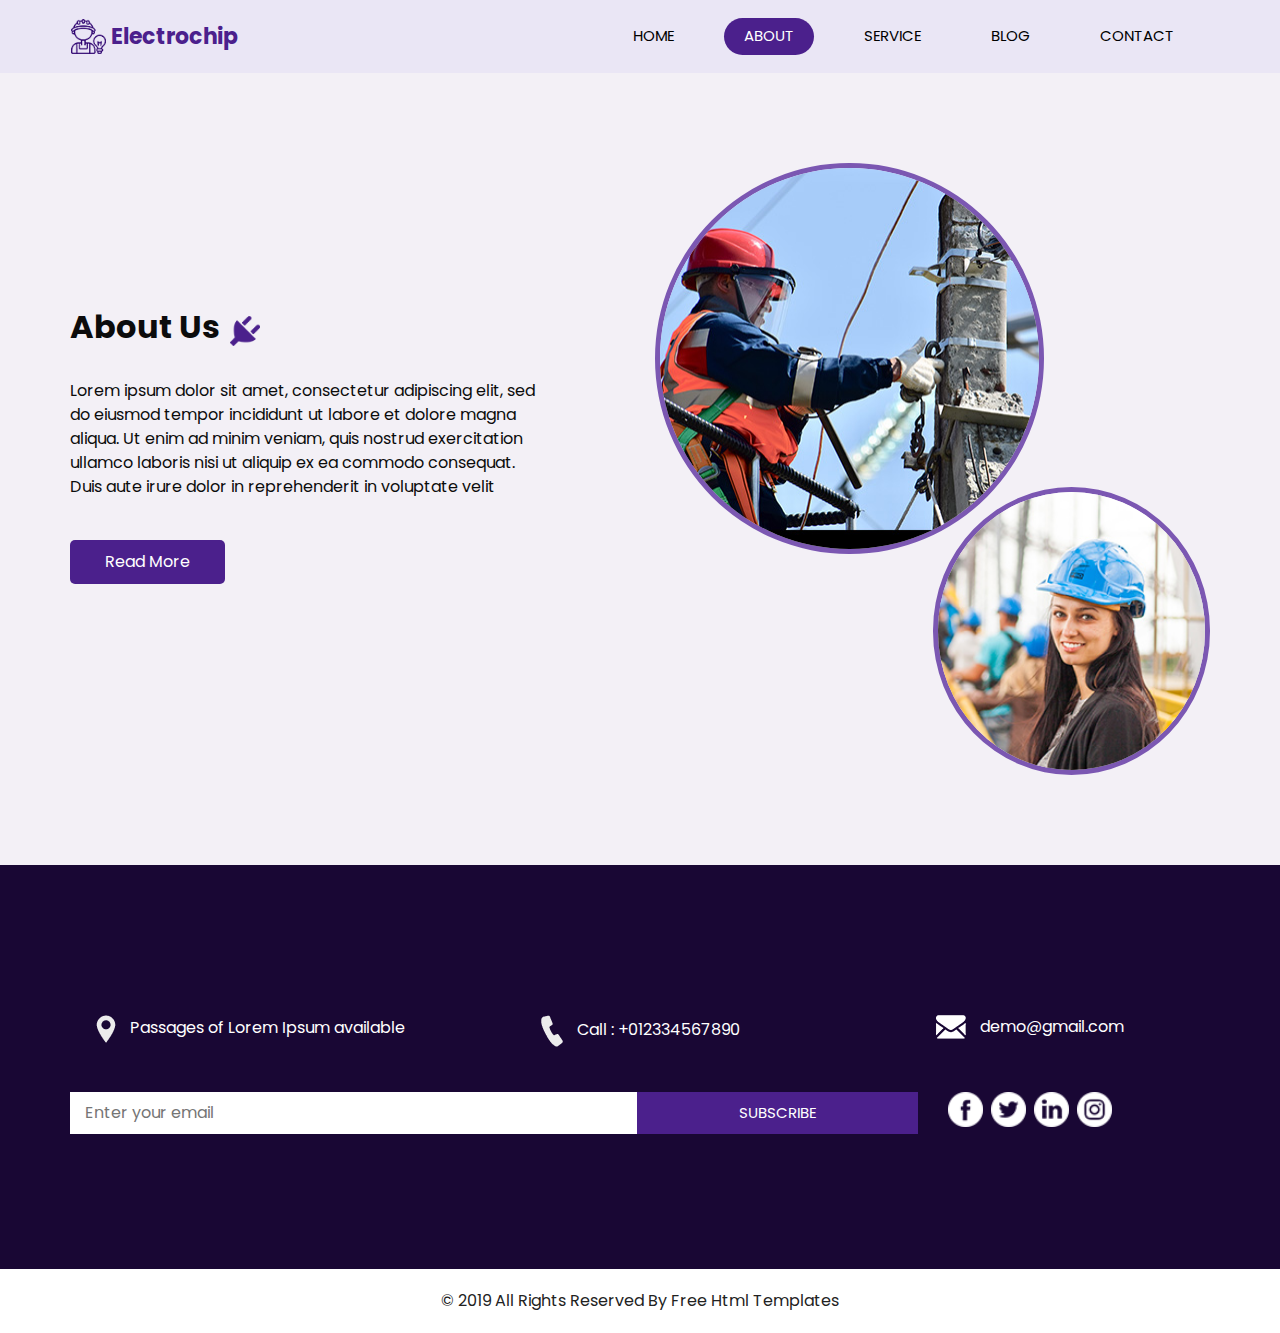
==== about.html @ 253c6d12 "." ====
<!DOCTYPE html>
<html>

<head>
  <!-- Basic -->
  <meta charset="utf-8" />
  <meta http-equiv="X-UA-Compatible" content="IE=edge" />
  <!-- Mobile Metas -->
  <meta name="viewport" content="width=device-width, initial-scale=1, shrink-to-fit=no" />
  <!-- Site Metas -->
  <meta name="keywords" content="" />
  <meta name="description" content="" />
  <meta name="author" content="" />

  <title>Electrochip</title>

  <!-- slider stylesheet -->
  <link rel="stylesheet" type="text/css" href="https://cdnjs.cloudflare.com/ajax/libs/OwlCarousel2/2.1.3/assets/owl.carousel.min.css" />

  <!-- bootstrap core css -->
  <link rel="stylesheet" type="text/css" href="css/bootstrap.css" />

  <!-- fonts style -->
  <link href="https://fonts.googleapis.com/css?family=Poppins:400,600,700&display=swap" rel="stylesheet">
  <!-- Custom styles for this template -->
  <link href="css/style.css" rel="stylesheet" />
  <!-- responsive style -->
  <link href="css/responsive.css" rel="stylesheet" />
</head>

<body class="sub_page">

  <div class="hero_area">
    <!-- header section strats -->
    <header class="header_section">
      <div class="container">
        <nav class="navbar navbar-expand-lg custom_nav-container ">
          <a class="navbar-brand" href="index.html">
            <img src="images/logo.png" alt="">
            <span>
              Electrochip
            </span>
          </a>
          <button class="navbar-toggler" type="button" data-toggle="collapse" data-target="#navbarSupportedContent" aria-controls="navbarSupportedContent" aria-expanded="false" aria-label="Toggle navigation">
            <span class="s-1"> </span>
            <span class="s-2"> </span>
            <span class="s-3"> </span>
          </button>

          <div class="collapse navbar-collapse" id="navbarSupportedContent">
            <div class="d-flex ml-auto flex-column flex-lg-row align-items-center">
              <ul class="navbar-nav  ">
                <li class="nav-item ">
                  <a class="nav-link" href="index.html">Home <span class="sr-only">(current)</span></a>
                </li>
                <li class="nav-item active">
                  <a class="nav-link" href="about.html"> About</a>
                </li>
                <li class="nav-item">
                  <a class="nav-link" href="service.html"> Service </a>
                </li>
                <li class="nav-item">
                  <a class="nav-link" href="blog.html"> Blog </a>
                </li>
                <li class="nav-item">
                  <a class="nav-link" href="contact.html">Contact </a>
                </li>
              </ul>
            </div>
          </div>
        </nav>
      </div>
    </header>
    <!-- end header section -->
  </div>



  <!-- about section -->
  <section class="about_section layout_padding">
    <div class="container">
      <div class="row">
        <div class="col-md-6">
          <div class="detail-box">
            <div class="heading_container">
              <h2>
                About Us
              </h2>
              <img src="images/plug.png" alt="">
            </div>
            <p>
              Lorem ipsum dolor sit amet, consectetur adipiscing elit, sed do
              eiusmod tempor incididunt ut labore et dolore magna aliqua. Ut
              enim ad minim veniam, quis nostrud exercitation ullamco laboris
              nisi ut aliquip ex ea commodo consequat. Duis aute irure dolor
              in reprehenderit in voluptate velit
            </p>
            <a href="">
              Read More
            </a>
          </div>
        </div>
        <div class="col-md-6">
          <div class="img_container">
            <div class="img-box b1">
              <img src="images/about-img1.jpg" alt="" />
            </div>
            <div class="img-box b2">
              <img src="images/about-img2.jpg" alt="" />
            </div>
          </div>

        </div>

      </div>
    </div>
  </section>

  <!-- end about section -->

  <!-- info section -->

  <section class="info_section layout_padding">
    <div class="container">
      <div class="info_contact">
        <div class="row">
          <div class="col-md-4">
            <a href="">
              <img src="images/location-white.png" alt="">
              <span>
                Passages of Lorem Ipsum available
              </span>
            </a>
          </div>
          <div class="col-md-4">
            <a href="">
              <img src="images/telephone-white.png" alt="">
              <span>
                Call : +012334567890
              </span>
            </a>
          </div>
          <div class="col-md-4">
            <a href="">
              <img src="images/envelope-white.png" alt="">
              <span>
                demo@gmail.com
              </span>
            </a>
          </div>
        </div>
      </div>
      <div class="row">
        <div class="col-md-8 col-lg-9">
          <div class="info_form">
            <form action="">
              <input type="text" placeholder="Enter your email">
              <button>
                subscribe
              </button>
            </form>
          </div>
        </div>
        <div class="col-md-4 col-lg-3">
          <div class="info_social">
            <div>
              <a href="">
                <img src="images/fb.png" alt="">
              </a>
            </div>
            <div>
              <a href="">
                <img src="images/twitter.png" alt="">
              </a>
            </div>
            <div>
              <a href="">
                <img src="images/linkedin.png" alt="">
              </a>
            </div>
            <div>
              <a href="">
                <img src="images/instagram.png" alt="">
              </a>
            </div>
          </div>
        </div>
      </div>

    </div>
  </section>

  <!-- end info section -->

  <!-- footer section -->
  <footer class="container-fluid footer_section">
    <div class="container">
      <div class="row">
        <div class="col-lg-7 col-md-9 mx-auto">
          <p>
            &copy; 2019 All Rights Reserved By
            <a href="https://html.design/">Free Html Templates</a>
          </p>
        </div>
      </div>
    </div>
  </footer>
  <!-- footer section -->


  <script src="js/jquery-3.4.1.min.js"></script>
  <script src="js/bootstrap.js"></script>

</body>

</html>
---- css/style.css ----
body {
  font-family: "Poppins", sans-serif;
  color: #0c0c0c;
  background-color: #ffffff;
}

.layout_padding {
  padding-top: 90px;
  padding-bottom: 90px;
}

.layout_padding2 {
  padding-top: 45px;
  padding-bottom: 45px;
}

.layout_padding2-top {
  padding-top: 45px;
}

.layout_padding2-bottom {
  padding-bottom: 45px;
}

.layout_padding-top {
  padding-top: 90px;
}

.layout_padding-bottom {
  padding-bottom: 90px;
}

.heading_container {
  display: -webkit-box;
  display: -ms-flexbox;
  display: flex;
  -webkit-box-pack: start;
      -ms-flex-pack: start;
          justify-content: flex-start;
  -webkit-box-align: center;
      -ms-flex-align: center;
          align-items: center;
  text-align: center;
}

.heading_container h2 {
  position: relative;
  font-weight: bold;
  margin-right: 10px;
}

.heading_container img {
  width: 30px;
}

/*header section*/
.hero_area {
  height: 98vh;
  position: relative;
  display: -webkit-box;
  display: -ms-flexbox;
  display: flex;
  -webkit-box-orient: vertical;
  -webkit-box-direction: normal;
      -ms-flex-direction: column;
          flex-direction: column;
  background-color: #eae6f5;
}

.sub_page .hero_area {
  height: auto;
}

.header_section .container {
  padding: 0;
}

.header_section .nav_container {
  margin: 0 auto;
}

.custom_nav-container .navbar-nav .nav-item .nav-link {
  padding: 7px 20px;
  margin: 10px 15px;
  color: #000000;
  text-align: center;
  border-radius: 35px;
  text-transform: uppercase;
  font-size: 15px;
}

.custom_nav-container .navbar-nav .nav-item.active .nav-link, .custom_nav-container .navbar-nav .nav-item:hover .nav-link {
  background-color: #4b208c;
  color: #ffffff;
}

a,
a:hover,
a:focus {
  text-decoration: none;
}

a:hover,
a:focus {
  color: initial;
}

.btn,
.btn:focus {
  outline: none !important;
  -webkit-box-shadow: none;
          box-shadow: none;
}

.custom_nav-container .nav_search-btn {
  background-image: url(../images/search-icon.png);
  background-size: 22px;
  background-repeat: no-repeat;
  background-position-y: 7px;
  width: 35px;
  height: 35px;
  padding: 0;
  border: none;
}

.navbar-brand {
  display: -webkit-box;
  display: -ms-flexbox;
  display: flex;
  -webkit-box-align: center;
      -ms-flex-align: center;
          align-items: center;
}

.navbar-brand img {
  margin-right: 5px;
  width: 35px;
}

.navbar-brand span {
  font-size: 22px;
  font-weight: 700;
  color: #4b208c;
}

.custom_nav-container {
  z-index: 99999;
}

.navbar-expand-lg .navbar-collapse {
  -webkit-box-align: end;
      -ms-flex-align: end;
          align-items: flex-end;
}

.custom_nav-container .navbar-toggler {
  outline: none;
}

.custom_nav-container .navbar-toggler {
  padding: 0;
  width: 37px;
  height: 42px;
}

.custom_nav-container .navbar-toggler span {
  display: block;
  width: 35px;
  height: 4px;
  background-color: #190734;
  margin: 7px 0;
  -webkit-transition: all .3s;
  transition: all .3s;
}

.custom_nav-container .navbar-toggler[aria-expanded="true"] .s-1 {
  -webkit-transform: rotate(45deg);
          transform: rotate(45deg);
  margin: 0;
  margin-bottom: -4px;
}

.custom_nav-container .navbar-toggler[aria-expanded="true"] .s-2 {
  display: none;
}

.custom_nav-container .navbar-toggler[aria-expanded="true"] .s-3 {
  -webkit-transform: rotate(-45deg);
          transform: rotate(-45deg);
  margin: 0;
  margin-top: -4px;
}

.custom_nav-container .navbar-toggler[aria-expanded="false"] .s-1,
.custom_nav-container .navbar-toggler[aria-expanded="false"] .s-2,
.custom_nav-container .navbar-toggler[aria-expanded="false"] .s-3 {
  -webkit-transform: none;
          transform: none;
}

/*end header section*/
/* slider section */
.slider_section {
  -webkit-box-flex: 1;
      -ms-flex: 1;
          flex: 1;
  display: -webkit-box;
  display: -ms-flexbox;
  display: flex;
  -webkit-box-align: center;
      -ms-flex-align: center;
          align-items: center;
  position: relative;
  z-index: 2;
  color: #3b3a3a;
  padding-bottom: 90px;
}

.slider_section .row {
  -webkit-box-align: center;
      -ms-flex-align: center;
          align-items: center;
}

.slider_section .detail_box {
  color: #000000;
}

.slider_section .detail_box h1 {
  text-transform: uppercase;
  font-weight: bold;
}

.slider_section .detail_box p {
  margin-top: 20px;
}

.slider_section .detail_box a {
  display: inline-block;
  padding: 10px 40px;
  background-color: #4b208c;
  color: #ffffff;
  border-radius: 35px;
  margin-top: 35px;
}

.slider_section .detail_box a:hover {
  background-color: #5625a1;
}

.slider_section .img_container {
  border: 7px solid #7b57b2;
  border-radius: 100%;
  overflow: hidden;
}

.slider_section .img_container div#carouselExampleContarols {
  width: 100%;
  position: unset;
}

.slider_section .img_container .img-box img {
  width: 100%;
}

.slider_section .carousel-control-prev,
.slider_section .carousel-control-next {
  top: initial;
  left: initial;
  bottom: 5%;
  right: 10%;
  width: 45px;
  height: 45px;
  border: none;
  border-radius: 100%;
  opacity: 1;
  background-repeat: no-repeat;
  background-size: 8px;
  background-position: center;
}

.slider_section .carousel-control-prev {
  background-image: url(../images/prev.png);
  background-color: #ffffff;
  -webkit-transform: translate(-85px, 30px);
          transform: translate(-85px, 30px);
}

.slider_section .carousel-control-next {
  background-image: url(../images/next.png);
  background-color: #4b208c;
  -webkit-transform: translate(-45px, 0);
          transform: translate(-45px, 0);
}

.service_section {
  text-align: center;
}

.service_section .heading_container {
  -webkit-box-pack: center;
      -ms-flex-pack: center;
          justify-content: center;
}

.service_section .service_container {
  display: -webkit-box;
  display: -ms-flexbox;
  display: flex;
  -webkit-box-pack: center;
      -ms-flex-pack: center;
          justify-content: center;
  padding: 35px 0;
  -ms-flex-wrap: wrap;
      flex-wrap: wrap;
}

.service_section .service_container .box {
  margin: 25px 1%;
  -ms-flex-preferred-size: 31%;
      flex-basis: 31%;
  padding: 35px 25px 25px;
  border-radius: 15px;
  -webkit-box-shadow: 0 0 10px 0 rgba(0, 0, 0, 0.15);
          box-shadow: 0 0 10px 0 rgba(0, 0, 0, 0.15);
  border-top: 15px solid transparent;
  overflow: hidden;
  -webkit-transition: all .1s;
  transition: all .1s;
}

.service_section .service_container .box .img-box {
  display: -webkit-box;
  display: -ms-flexbox;
  display: flex;
  -webkit-box-pack: center;
      -ms-flex-pack: center;
          justify-content: center;
  -webkit-box-align: center;
      -ms-flex-align: center;
          align-items: center;
  height: 125px;
}

.service_section .service_container .box .img-box img {
  width: 90px;
}

.service_section .service_container .box .detail-box {
  margin-top: 25px;
}

.service_section .service_container .box .detail-box h5 {
  color: #2e0e5f;
  font-weight: 600;
  position: relative;
}

.service_section .service_container .box:hover, .service_section .service_container .box.active {
  border-top: 15px solid #512a97;
}

.service_section .btn-box {
  display: -webkit-box;
  display: -ms-flexbox;
  display: flex;
  -webkit-box-pack: center;
      -ms-flex-pack: center;
          justify-content: center;
  margin-top: 25px;
}

.service_section .btn-box a {
  display: inline-block;
  padding: 10px 35px;
  background-color: #4b208c;
  color: #ffffff;
  border-radius: 35px;
}

.service_section .btn-box a:hover {
  background-color: #5625a1;
}

.about_section {
  background-color: #f3f0f6;
}

.about_section .row {
  -webkit-box-align: center;
      -ms-flex-align: center;
          align-items: center;
}

.about_section .img_container {
  display: -webkit-box;
  display: -ms-flexbox;
  display: flex;
  -webkit-box-orient: vertical;
  -webkit-box-direction: normal;
      -ms-flex-direction: column;
          flex-direction: column;
}

.about_section .img_container .img-box {
  border: 5px solid #7b57b2;
  border-radius: 100%;
  overflow: hidden;
}

.about_section .img_container .img-box.b1 {
  width: 70%;
}

.about_section .img_container .img-box.b2 {
  width: 50%;
  margin-left: auto;
  margin-top: -12%;
}

.about_section .img_container .img-box img {
  width: 100%;
}

.about_section .detail-box {
  margin-right: 15%;
}

.about_section .detail-box p {
  margin-top: 25px;
}

.about_section .detail-box a {
  display: inline-block;
  padding: 10px 35px;
  background-color: #4b208c;
  color: #ffffff;
  border-radius: 5px;
  margin: 25px 0 45px 0;
}

.about_section .detail-box a:hover {
  background-color: #5625a1;
}

.blog_section .heading_container {
  -webkit-box-pack: center;
      -ms-flex-pack: center;
          justify-content: center;
}

.blog_section .heading_container h2::before {
  background-color: #ffffff;
}

.blog_section .box {
  margin-top: 55px;
  background-color: #ffffff;
  -webkit-box-shadow: 0 0 10px 0 rgba(0, 0, 0, 0.15);
          box-shadow: 0 0 10px 0 rgba(0, 0, 0, 0.15);
}

.blog_section .box .img-box {
  position: relative;
}

.blog_section .box .img-box img {
  width: 100%;
}

.blog_section .box .detail-box {
  padding: 25px 25px 15px;
}

.blog_section .box .detail-box h5 {
  font-weight: bold;
}

.contact_section {
  position: relative;
}

.contact_section form {
  margin-top: 45px;
  padding-right: 35px;
}

.contact_section input {
  width: 100%;
  border: none;
  height: 50px;
  margin-bottom: 25px;
  padding-left: 25px;
  background-color: transparent;
  outline: none;
  color: #101010;
  -webkit-box-shadow: 0px 2px 5px 0px rgba(0, 0, 0, 0.16);
  box-shadow: 0px 2px 5px 0px rgba(0, 0, 0, 0.16);
}

.contact_section input::-webkit-input-placeholder {
  color: #737272;
}

.contact_section input:-ms-input-placeholder {
  color: #737272;
}

.contact_section input::-ms-input-placeholder {
  color: #737272;
}

.contact_section input::placeholder {
  color: #737272;
}

.contact_section input.message-box {
  height: 120px;
}

.contact_section button {
  border: none;
  display: inline-block;
  padding: 12px 45px;
  background-color: #4b208c;
  color: #ffffff;
  border-radius: 0px;
  margin-top: 35px;
}

.contact_section button:hover {
  background-color: #5625a1;
}

.contact_section .map_container {
  height: 100%;
  min-height: 325px;
}

.contact_section .map_container .map-responsive {
  height: 100%;
}

.footer_bg {
  background-image: url(../images/footer-bg.png);
  background-size: cover;
  background-position: top;
}

/* info section */
.info_section {
  background-color: #190734;
  color: #ffffff;
}

.info_section h6 {
  font-weight: bold;
}

.info_section .info_contact {
  margin-top: 60px;
  margin-bottom: 45px;
}

.info_section .info_contact .col-md-4 {
  display: -webkit-box;
  display: -ms-flexbox;
  display: flex;
  -webkit-box-pack: center;
      -ms-flex-pack: center;
          justify-content: center;
}

.info_section .info_contact a {
  color: #ffffff;
}

.info_section .info_contact img {
  max-width: 100%;
  margin-right: 10px;
}

.info_section .info_form {
  margin: 0 auto;
  margin-bottom: 45px;
}

.info_section .info_form h4 {
  text-transform: uppercase;
  text-align: center;
  margin-bottom: 20px;
}

.info_section .info_form form {
  display: -webkit-box;
  display: -ms-flexbox;
  display: flex;
  -webkit-box-align: center;
      -ms-flex-align: center;
          align-items: center;
}

.info_section .info_form form input {
  background-color: #ffffff;
  border: none;
  -webkit-box-flex: 2.5;
      -ms-flex: 2.5;
          flex: 2.5;
  outline: none;
  color: #000000;
  min-height: 42.4px;
  padding-left: 15px;
}

.info_section .info_form form input ::-webkit-input-placeholder {
  color: #ffffff;
  opacity: 0.2;
}

.info_section .info_form form input :-ms-input-placeholder {
  color: #ffffff;
  opacity: 0.2;
}

.info_section .info_form form input ::-ms-input-placeholder {
  color: #ffffff;
  opacity: 0.2;
}

.info_section .info_form form input ::placeholder {
  color: #ffffff;
  opacity: 0.2;
}

.info_section .info_form form button {
  -webkit-box-flex: 1;
      -ms-flex: 1;
          flex: 1;
  border: none;
  display: inline-block;
  padding: 10px 30px;
  background-color: #4b208c;
  color: #ffffff;
  border-radius: 0;
  font-size: 15px;
  text-transform: uppercase;
}

.info_section .info_form form button:hover {
  background-color: #5625a1;
}

.info_section .box {
  display: -webkit-box;
  display: -ms-flexbox;
  display: flex;
}

.info_section .info_social {
  display: -webkit-box;
  display: -ms-flexbox;
  display: flex;
}

.info_section .info_social img {
  width: 35px;
  margin-right: 8px;
}

/* end info section */
/* footer section*/
.footer_section {
  display: -webkit-box;
  display: -ms-flexbox;
  display: flex;
  -webkit-box-pack: center;
      -ms-flex-pack: center;
          justify-content: center;
  position: relative;
}

.footer_section p {
  color: #222222;
  margin: 0 auto;
  text-align: center;
  padding: 20px;
}

.footer_section p a {
  color: #222222;
}
/*# sourceMappingURL=style.css.map */
---- css/responsive.css ----
@media (max-width: 1120px) {}

@media (max-width: 992px) {

  .hero_area {
    height: auto;
  }

  .header_section {
    padding-top: 10px;
  }

  #navbarSupportedContent {
    margin-top: 25px;
  }

  .slider_section {

    padding-top: 75px;
    padding-bottom: 150px;

  }

  .about_section .img-box {
    margin: 0 5%;
  }

  .about_section .detail-box {
    margin-right: 5%;
  }

  .service_section .service_container .box {
    -ms-flex-preferred-size: 48%;
    flex-basis: 48%;
  }

  .about_section .img_container .img-box.b2 {
    margin-top: -5%;
  }

}

@media (max-width: 768px) {


  .slider_section .detail_box {
    text-align: center;
  }

  .slider_section .img_content {
    margin-top: 55px;
  }

  .contact_section .map_container {
    margin-top: 45px;
  }

  .info_section .info_contact a {
    margin-bottom: 15px;
  }

  .info_section .info_social {
    justify-content: center;
  }

  .service_section .service_container .box {
    flex-basis: 98%;
  }

  .contact_section form {
    padding-right: 0;
  }

  .info_section .info_contact a {
    text-align: center;
  }
}

@media (max-width: 576px) {
  .about_section .img_container .img-box.b1 {
    width: 80%;
  }

  .about_section .img_container .img-box.b2 {
    width: 55%;
  }

  .info_section .info_form form {
    flex-direction: column;
  }

  .info_section .info_form form input {
    width: 100%;
  }

  .info_section .info_form form button {
    margin-top: 15px;
    padding: 10px 40px;
  }
}

@media (max-width: 480px) {}

@media (max-width: 420px) {

  .slider_section .carousel-control-prev,
  .slider_section .carousel-control-next {
    right: 0;
  }
}

@media (max-width: 360px) {}

@media (min-width: 1200px) {
  .container {
    max-width: 1170px;
  }
}
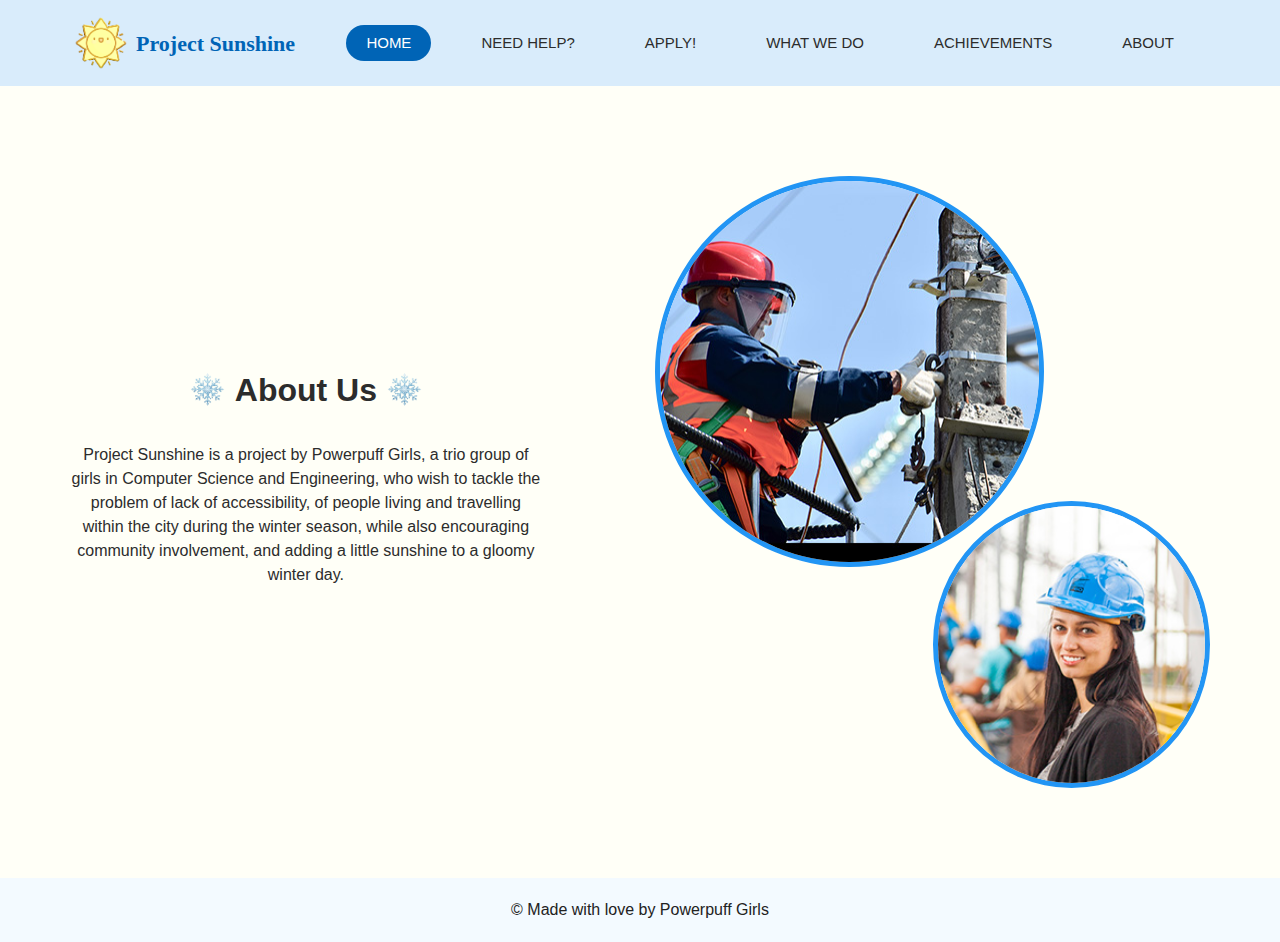
==== commit 75ec4184: "." ====
--- a/about.html
+++ b/about.html
@@ -12,7 +12,7 @@
   <meta name="description" content="" />
   <meta name="author" content="" />
 
-  <title>Electrochip</title>
+  <title>Project Sunshine</title>
 
   <!-- slider stylesheet -->
   <link rel="stylesheet" type="text/css" href="https://cdnjs.cloudflare.com/ajax/libs/OwlCarousel2/2.1.3/assets/owl.carousel.min.css" />
@@ -36,10 +36,8 @@
       <div class="container">
         <nav class="navbar navbar-expand-lg custom_nav-container ">
           <a class="navbar-brand" href="index.html">
-            <img src="images/logo.png" alt="">
-            <span>
-              Electrochip
-            </span>
+            <img src="images/sunn.png" alt="" />
+            <span id="n"> Project Sunshine </span>
           </a>
           <button class="navbar-toggler" type="button" data-toggle="collapse" data-target="#navbarSupportedContent" aria-controls="navbarSupportedContent" aria-expanded="false" aria-label="Toggle navigation">
             <span class="s-1"> </span>
@@ -50,20 +48,25 @@
           <div class="collapse navbar-collapse" id="navbarSupportedContent">
             <div class="d-flex ml-auto flex-column flex-lg-row align-items-center">
               <ul class="navbar-nav  ">
-                <li class="nav-item ">
-                  <a class="nav-link" href="index.html">Home <span class="sr-only">(current)</span></a>
-                </li>
                 <li class="nav-item active">
-                  <a class="nav-link" href="about.html"> About</a>
+                  <a class="nav-link" href="index.html"
+                    >Home<span class="sr-only">(current)</span></a
+                  >
                 </li>
                 <li class="nav-item">
-                  <a class="nav-link" href="service.html"> Service </a>
+                  <a class="nav-link" href="need.html">Need Help?</a>
                 </li>
                 <li class="nav-item">
-                  <a class="nav-link" href="blog.html"> Blog </a>
+                  <a class="nav-link" href="contact.html">APPLY!</a>
                 </li>
                 <li class="nav-item">
-                  <a class="nav-link" href="contact.html">Contact </a>
+                  <a class="nav-link" href="service.html">What we do</a>
+                </li>
+                <li class="nav-item">
+                  <a class="nav-link" href="blog.html">Achievements</a>
+                </li>
+                <li class="nav-item">
+                  <a class="nav-link" href="about.html">About</a>
                 </li>
               </ul>
             </div>
@@ -76,28 +79,20 @@
 
 
 
-  <!-- about section -->
-  <section class="about_section layout_padding">
+   <!-- about section -->
+   <section class="about_section layout_padding">
     <div class="container">
       <div class="row">
         <div class="col-md-6">
           <div class="detail-box">
             <div class="heading_container">
-              <h2>
-                About Us
-              </h2>
-              <img src="images/plug.png" alt="">
+              <img src="images/snowflake1.png" alt="" />
+        <h2>About Us</h2>
+        <img src="images/snowflake1.png" alt="" />
             </div>
             <p>
-              Lorem ipsum dolor sit amet, consectetur adipiscing elit, sed do
-              eiusmod tempor incididunt ut labore et dolore magna aliqua. Ut
-              enim ad minim veniam, quis nostrud exercitation ullamco laboris
-              nisi ut aliquip ex ea commodo consequat. Duis aute irure dolor
-              in reprehenderit in voluptate velit
+              Project Sunshine is a project by Powerpuff Girls, a trio group of girls in Computer Science and Engineering, who wish to tackle the problem of lack of accessibility, of people living and travelling within the city during the winter season, while also encouraging community involvement, and adding a little sunshine to a gloomy winter day. 
             </p>
-            <a href="">
-              Read More
-            </a>
           </div>
         </div>
         <div class="col-md-6">
@@ -109,97 +104,21 @@
               <img src="images/about-img2.jpg" alt="" />
             </div>
           </div>
-
         </div>
-
       </div>
     </div>
   </section>
 
   <!-- end about section -->
 
-  <!-- info section -->
-
-  <section class="info_section layout_padding">
-    <div class="container">
-      <div class="info_contact">
-        <div class="row">
-          <div class="col-md-4">
-            <a href="">
-              <img src="images/location-white.png" alt="">
-              <span>
-                Passages of Lorem Ipsum available
-              </span>
-            </a>
-          </div>
-          <div class="col-md-4">
-            <a href="">
-              <img src="images/telephone-white.png" alt="">
-              <span>
-                Call : +012334567890
-              </span>
-            </a>
-          </div>
-          <div class="col-md-4">
-            <a href="">
-              <img src="images/envelope-white.png" alt="">
-              <span>
-                demo@gmail.com
-              </span>
-            </a>
-          </div>
-        </div>
-      </div>
-      <div class="row">
-        <div class="col-md-8 col-lg-9">
-          <div class="info_form">
-            <form action="">
-              <input type="text" placeholder="Enter your email">
-              <button>
-                subscribe
-              </button>
-            </form>
-          </div>
-        </div>
-        <div class="col-md-4 col-lg-3">
-          <div class="info_social">
-            <div>
-              <a href="">
-                <img src="images/fb.png" alt="">
-              </a>
-            </div>
-            <div>
-              <a href="">
-                <img src="images/twitter.png" alt="">
-              </a>
-            </div>
-            <div>
-              <a href="">
-                <img src="images/linkedin.png" alt="">
-              </a>
-            </div>
-            <div>
-              <a href="">
-                <img src="images/instagram.png" alt="">
-              </a>
-            </div>
-          </div>
-        </div>
-      </div>
-
-    </div>
-  </section>
-
-  <!-- end info section -->
-
+  
   <!-- footer section -->
   <footer class="container-fluid footer_section">
     <div class="container">
       <div class="row">
         <div class="col-lg-7 col-md-9 mx-auto">
           <p>
-            &copy; 2019 All Rights Reserved By
-            <a href="https://html.design/">Free Html Templates</a>
+            &copy; Made with love by Powerpuff Girls 
           </p>
         </div>
       </div>
--- a/css/style.css
+++ b/css/style.css
@@ -1,6 +1,6 @@
 body {
-  font-family: "Poppins", sans-serif;
-  color: #0c0c0c;
+  font-family:"Roboto", sans-serif;
+  color: #2c2c2c;
   background-color: #ffffff;
 }
 
@@ -46,11 +46,13 @@
 .heading_container h2 {
   position: relative;
   font-weight: bold;
+  margin-top: 10px;
   margin-right: 10px;
+  margin-left: 10px;
 }
 
 .heading_container img {
-  width: 30px;
+  width:35px;
 }
 
 /*header section*/
@@ -64,7 +66,7 @@
   -webkit-box-direction: normal;
       -ms-flex-direction: column;
           flex-direction: column;
-  background-color: #eae6f5;
+  background-color: #f3faff;
 }
 
 .sub_page .hero_area {
@@ -73,6 +75,14 @@
 
 .header_section .container {
   padding: 0;
+}
+
+.header_section .container #n{
+  font-family: 'Times New Roman', Times, serif;
+}
+
+.header_section .container img{
+  width:60px;
 }
 
 .header_section .nav_container {
@@ -82,7 +92,7 @@
 .custom_nav-container .navbar-nav .nav-item .nav-link {
   padding: 7px 20px;
   margin: 10px 15px;
-  color: #000000;
+  color: #2c2c2c;
   text-align: center;
   border-radius: 35px;
   text-transform: uppercase;
@@ -90,7 +100,7 @@
 }
 
 .custom_nav-container .navbar-nav .nav-item.active .nav-link, .custom_nav-container .navbar-nav .nav-item:hover .nav-link {
-  background-color: #4b208c;
+  background-color: #0064b6;
   color: #ffffff;
 }
 
@@ -123,13 +133,21 @@
   border: none;
 }
 
+header{
+  background-position: bottom;
+  background-image: url(https://images.assetsdelivery.com/compings_v2/merggy/merggy2211/merggy221100013.jpg);
+background-repeat: no-repeat ;
+background-size: cover;
+  background-color: #d9ecfb;
+}
+
 .navbar-brand {
   display: -webkit-box;
   display: -ms-flexbox;
   display: flex;
   -webkit-box-align: center;
       -ms-flex-align: center;
-          align-items: center;
+          align-items: center;       
 }
 
 .navbar-brand img {
@@ -140,7 +158,7 @@
 .navbar-brand span {
   font-size: 22px;
   font-weight: 700;
-  color: #4b208c;
+  color: #0064b6;
 }
 
 .custom_nav-container {
@@ -167,7 +185,7 @@
   display: block;
   width: 35px;
   height: 4px;
-  background-color: #190734;
+  background-color: #2c2c2c;
   margin: 7px 0;
   -webkit-transition: all .3s;
   transition: all .3s;
@@ -199,6 +217,7 @@
 }
 
 /*end header section*/
+
 /* slider section */
 .slider_section {
   -webkit-box-flex: 1;
@@ -212,8 +231,35 @@
           align-items: center;
   position: relative;
   z-index: 2;
-  color: #3b3a3a;
+  color: #2c2c2c;
   padding-bottom: 90px;
+}
+
+.detail_box input[type=text] {
+  padding: 6px;
+  margin-top: 8px;
+  border-radius: 10px;
+}
+
+.detail_box .search-container button {
+  padding: 3px;
+  margin-top: 8px;
+  margin-right: 1px;
+  background: #037ce0;
+  color:#ffffff;
+  border: none;
+  cursor:pointer;
+  display: inline-block;
+  padding: 7px 15px;
+  background-color: #037ce0;
+  color: #ffffff;
+  border-radius: 10px;
+  margin-top: 35px;
+}
+
+.detail_box .search-container button:hover {
+  background: #014c8a;
+  color:#ffffff;
 }
 
 .slider_section .row {
@@ -223,7 +269,7 @@
 }
 
 .slider_section .detail_box {
-  color: #000000;
+  color: #2c2c2c;
 }
 
 .slider_section .detail_box h1 {
@@ -238,25 +284,25 @@
 .slider_section .detail_box a {
   display: inline-block;
   padding: 10px 40px;
-  background-color: #4b208c;
+  background-color: #037ce0;
   color: #ffffff;
   border-radius: 35px;
   margin-top: 35px;
 }
 
 .slider_section .detail_box a:hover {
-  background-color: #5625a1;
-}
-
-.slider_section .img_container {
-  border: 7px solid #7b57b2;
+  background-color: #014c8a;
+}
+
+.slider_section .img_container {    
+  border: 7px solid #2295f4;
   border-radius: 100%;
   overflow: hidden;
 }
 
 .slider_section .img_container div#carouselExampleContarols {
   width: 100%;
-  position: unset;
+  position:unset;
 }
 
 .slider_section .img_container .img-box img {
@@ -281,20 +327,23 @@
 
 .slider_section .carousel-control-prev {
   background-image: url(../images/prev.png);
-  background-color: #ffffff;
+  background-color: #fffbb7;
   -webkit-transform: translate(-85px, 30px);
           transform: translate(-85px, 30px);
 }
 
 .slider_section .carousel-control-next {
   background-image: url(../images/next.png);
-  background-color: #4b208c;
+  background-color: #0068bd;
   -webkit-transform: translate(-45px, 0);
           transform: translate(-45px, 0);
 }
 
+/*service*/
+
 .service_section {
   text-align: center;
+  background-color: #f3faff;
 }
 
 .service_section .heading_container {
@@ -327,6 +376,7 @@
   overflow: hidden;
   -webkit-transition: all .1s;
   transition: all .1s;
+  background-color: #ffffff;
 }
 
 .service_section .service_container .box .img-box {
@@ -351,13 +401,13 @@
 }
 
 .service_section .service_container .box .detail-box h5 {
-  color: #2e0e5f;
+  color: #0068bd;
   font-weight: 600;
   position: relative;
 }
 
 .service_section .service_container .box:hover, .service_section .service_container .box.active {
-  border-top: 15px solid #512a97;
+  border: 5px solid #64b7fb;
 }
 
 .service_section .btn-box {
@@ -372,18 +422,21 @@
 
 .service_section .btn-box a {
   display: inline-block;
-  padding: 10px 35px;
-  background-color: #4b208c;
-  color: #ffffff;
-  border-radius: 35px;
+  padding: 10px 20px;
+  background-color: #037ce0;
+  color: #ffffff;
+  border-radius: 10px;
 }
 
 .service_section .btn-box a:hover {
-  background-color: #5625a1;
-}
+  background-color: #014c8a;
+}
+
+/*about*/
 
 .about_section {
-  background-color: #f3f0f6;
+  background-color: #fffff7;
+  text-align :center;
 }
 
 .about_section .row {
@@ -403,7 +456,7 @@
 }
 
 .about_section .img_container .img-box {
-  border: 5px solid #7b57b2;
+  border: 5px solid #2295f4;
   border-radius: 100%;
   overflow: hidden;
 }
@@ -426,21 +479,28 @@
   margin-right: 15%;
 }
 
+.about_section .heading_container {
+  -webkit-box-pack: center;
+      -ms-flex-pack: center;
+          justify-content: center;
+}
+
 .about_section .detail-box p {
+  text-align: center;
   margin-top: 25px;
 }
 
 .about_section .detail-box a {
   display: inline-block;
-  padding: 10px 35px;
-  background-color: #4b208c;
-  color: #ffffff;
-  border-radius: 5px;
+  padding: 10px 20px;
+  background-color: #037ce0;
+  color: #ffffff;
+  border-radius: 10px;
   margin: 25px 0 45px 0;
 }
 
 .about_section .detail-box a:hover {
-  background-color: #5625a1;
+  background-color: #014c8a;
 }
 
 .blog_section .heading_container {
@@ -454,6 +514,7 @@
 }
 
 .blog_section .box {
+  border-radius: 10px;
   margin-top: 55px;
   background-color: #ffffff;
   -webkit-box-shadow: 0 0 10px 0 rgba(0, 0, 0, 0.15);
@@ -465,6 +526,8 @@
 }
 
 .blog_section .box .img-box img {
+  border-top-right-radius: 10px;
+  border-top-left-radius: 10px;
   width: 100%;
 }
 
@@ -476,10 +539,15 @@
   font-weight: bold;
 }
 
-.contact_section {
-  position: relative;
-}
-
+.blog_section{
+  background-color: #fffff7;
+}
+
+.contact_section .heading_container{
+  -webkit-box-pack: center;
+      -ms-flex-pack: center;
+          justify-content: center;
+}
 .contact_section form {
   margin-top: 45px;
   padding-right: 35px;
@@ -488,48 +556,57 @@
 .contact_section input {
   width: 100%;
   border: none;
+  border-radius: 10px;
   height: 50px;
   margin-bottom: 25px;
   padding-left: 25px;
   background-color: transparent;
-  outline: none;
   color: #101010;
   -webkit-box-shadow: 0px 2px 5px 0px rgba(0, 0, 0, 0.16);
   box-shadow: 0px 2px 5px 0px rgba(0, 0, 0, 0.16);
 }
 
 .contact_section input::-webkit-input-placeholder {
-  color: #737272;
+  color: #7e7e7e;
 }
 
 .contact_section input:-ms-input-placeholder {
-  color: #737272;
+  color: #7e7e7e;
 }
 
 .contact_section input::-ms-input-placeholder {
-  color: #737272;
+  color: #7e7e7e;
 }
 
 .contact_section input::placeholder {
-  color: #737272;
+  color: #7e7e7e;
 }
 
 .contact_section input.message-box {
   height: 120px;
 }
-
+.contact_section .container{
+  text-align: center;
+}
 .contact_section button {
   border: none;
   display: inline-block;
-  padding: 12px 45px;
-  background-color: #4b208c;
-  color: #ffffff;
-  border-radius: 0px;
-  margin-top: 35px;
+  padding: 10px 20px;
+  background-color: #037ce0;
+  color: #ffffff;
+  border-radius: 10px;
+  margin-top: 25px;
+}
+.contact_section a{
+  text-decoration: none;
+  display: inline-block;
+  color: #ffffff;
+  border-radius: 10px;
+  font-size: large;
 }
 
 .contact_section button:hover {
-  background-color: #5625a1;
+  background-color: #014c8a;
 }
 
 .contact_section .map_container {
@@ -539,6 +616,90 @@
 
 .contact_section .map_container .map-responsive {
   height: 100%;
+}
+
+.contact_section{
+  background-color: #f3faff;
+}
+
+
+.need_section .heading_container{
+  -webkit-box-pack: center;
+      -ms-flex-pack: center;
+          justify-content: center;
+}
+.need_section form {
+  margin-top: 45px;
+  padding-right: 35px;
+}
+
+.need_section input {
+  width: 100%;
+  border: none;
+  border-radius: 10px;
+  height: 50px;
+  margin-bottom: 25px;
+  padding-left: 25px;
+  background-color: transparent;
+  color: #101010;
+  -webkit-box-shadow: 0px 2px 5px 0px rgba(0, 0, 0, 0.16);
+  box-shadow: 0px 2px 5px 0px rgba(0, 0, 0, 0.16);
+}
+
+.need_section input::-webkit-input-placeholder {
+  color: #7e7e7e;
+}
+
+.need_section input:-ms-input-placeholder {
+  color: #7e7e7e;
+}
+
+.need_section input::-ms-input-placeholder {
+  color: #7e7e7e;
+}
+
+.need_section input::placeholder {
+  color: #7e7e7e;
+}
+
+.need_section input.message-box {
+  height: 120px;
+}
+.need_section .container{
+  text-align: center;
+}
+.need_section button {
+  border: none;
+  display: inline-block;
+  padding: 10px 20px;
+  background-color: #037ce0;
+  color: #ffffff;
+  border-radius: 10px;
+  margin-top: 25px;
+}
+.need_section a{
+  text-decoration: none;
+  display: inline-block;
+  color: #ffffff;
+  border-radius: 10px;
+  font-size: large;
+}
+
+.need_section button:hover {
+  background-color: #014c8a;
+}
+
+.need_section .map_container {
+  height: 100%;
+  min-height: 325px;
+}
+
+.need_section .map_container .map-responsive {
+  height: 100%;
+}
+
+.need_section{
+  background-color: #fffff7;
 }
 
 .footer_bg {
@@ -639,7 +800,7 @@
   border: none;
   display: inline-block;
   padding: 10px 30px;
-  background-color: #4b208c;
+  background-color: #037ce0;
   color: #ffffff;
   border-radius: 0;
   font-size: 15px;
@@ -647,7 +808,7 @@
 }
 
 .info_section .info_form form button:hover {
-  background-color: #5625a1;
+  background-color: #014c8a;
 }
 
 .info_section .box {
@@ -677,6 +838,7 @@
       -ms-flex-pack: center;
           justify-content: center;
   position: relative;
+  background-color: #f3faff;
 }
 
 .footer_section p {
@@ -685,8 +847,3 @@
   text-align: center;
   padding: 20px;
 }
-
-.footer_section p a {
-  color: #222222;
-}
-/*# sourceMappingURL=style.css.map */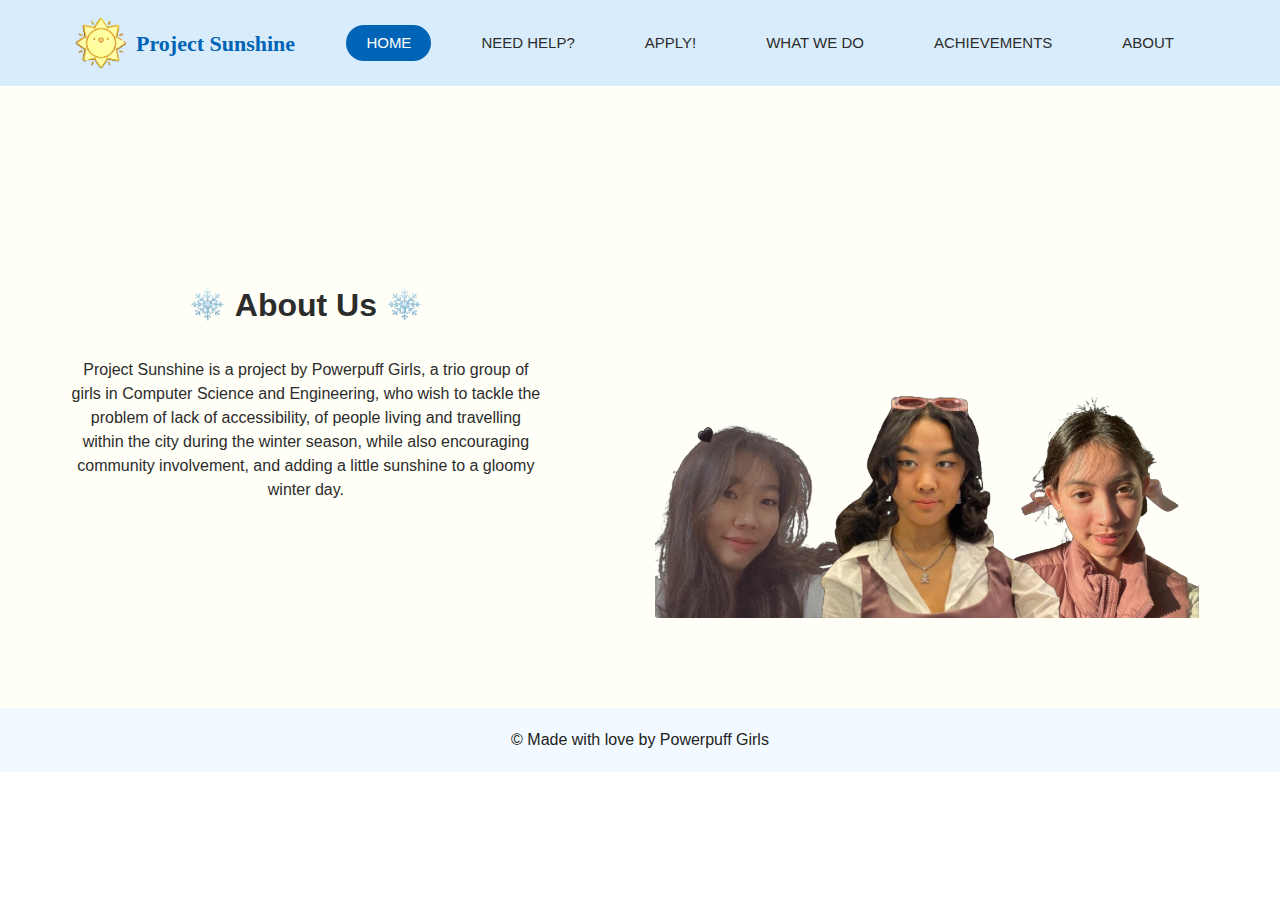
==== commit a92a6a77: "." ====
--- a/about.html
+++ b/about.html
@@ -97,12 +97,7 @@
         </div>
         <div class="col-md-6">
           <div class="img_container">
-            <div class="img-box b1">
-              <img src="images/about-img1.jpg" alt="" />
-            </div>
-            <div class="img-box b2">
-              <img src="images/about-img2.jpg" alt="" />
-            </div>
+              <img src="images/ppg.png" alt="" />
           </div>
         </div>
       </div>
--- a/css/style.css
+++ b/css/style.css
@@ -239,6 +239,32 @@
   padding: 6px;
   margin-top: 8px;
   border-radius: 10px;
+}
+
+.r a{
+  text-decoration: none;
+  display: inline-block;
+  color: #ffffff;
+  border-radius: 10px;
+  font-size: large;
+}
+
+.r{
+  margin-top: 10px;
+  text-align: center;
+}
+
+.r button {
+  border: none;
+  display: inline-block;
+  padding: 10px 15px;
+  background-color: #037ce0;
+  color: #ffffff;
+  border-radius: 10px;
+}
+
+.r button:hover {
+  background-color: #014c8a;
 }
 
 .detail_box .search-container button {
@@ -664,6 +690,7 @@
 
 .need_section input.message-box {
   height: 120px;
+  background-color: #ffffff;
 }
 .need_section .container{
   text-align: center;
